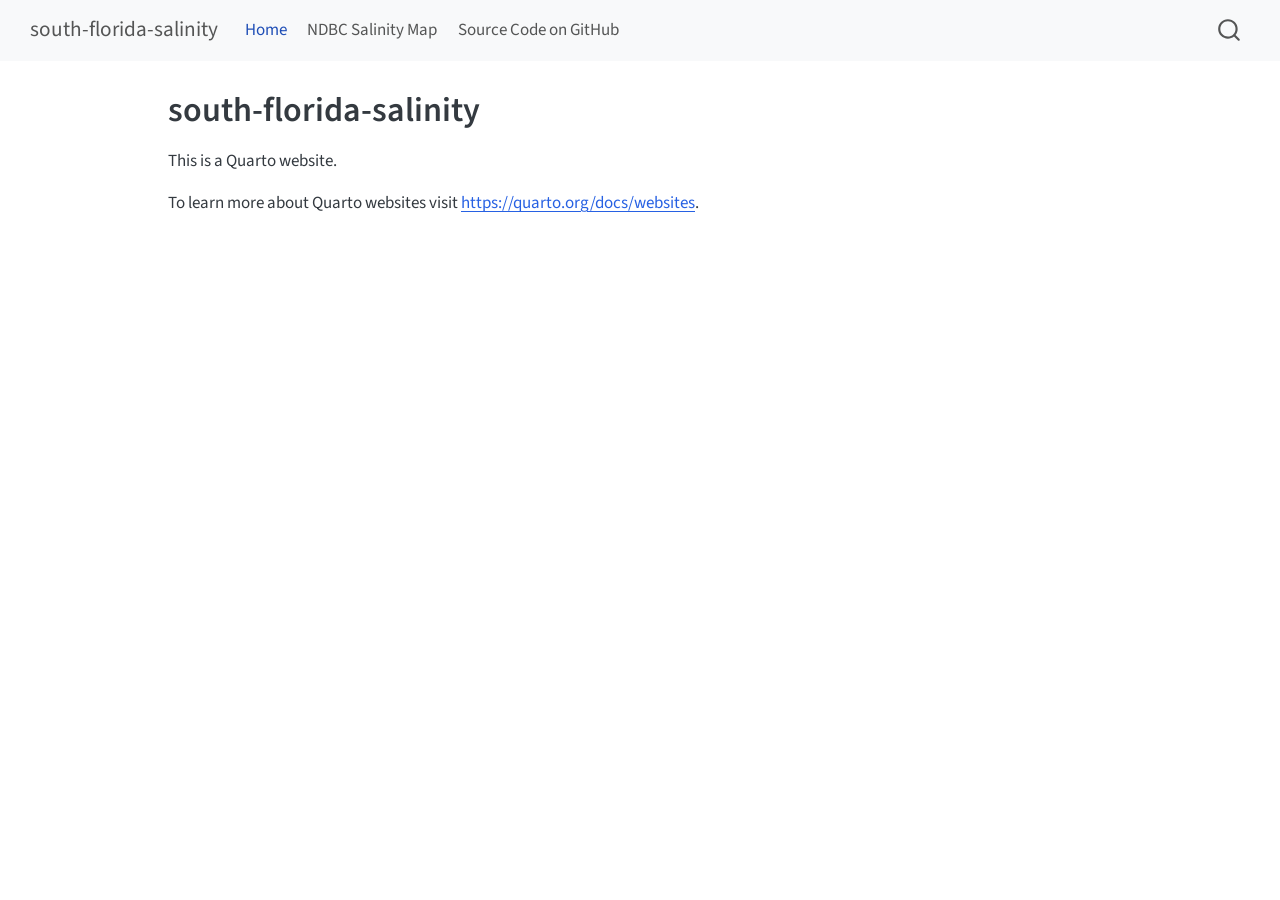
==== index.html @ 6c3542eb "Built site for gh-pages" ====
<!DOCTYPE html>
<html xmlns="http://www.w3.org/1999/xhtml" lang="en" xml:lang="en"><head>

<meta charset="utf-8">
<meta name="generator" content="quarto-1.8.27">

<meta name="viewport" content="width=device-width, initial-scale=1.0, user-scalable=yes">


<title>south-florida-salinity</title>
<style>
code{white-space: pre-wrap;}
span.smallcaps{font-variant: small-caps;}
div.columns{display: flex; gap: min(4vw, 1.5em);}
div.column{flex: auto; overflow-x: auto;}
div.hanging-indent{margin-left: 1.5em; text-indent: -1.5em;}
ul.task-list{list-style: none;}
ul.task-list li input[type="checkbox"] {
  width: 0.8em;
  margin: 0 0.8em 0.2em -1em; /* quarto-specific, see https://github.com/quarto-dev/quarto-cli/issues/4556 */ 
  vertical-align: middle;
}
</style>


<script src="site_libs/quarto-nav/quarto-nav.js"></script>
<script src="site_libs/quarto-nav/headroom.min.js"></script>
<script src="site_libs/clipboard/clipboard.min.js"></script>
<script src="site_libs/quarto-search/autocomplete.umd.js"></script>
<script src="site_libs/quarto-search/fuse.min.js"></script>
<script src="site_libs/quarto-search/quarto-search.js"></script>
<meta name="quarto:offset" content="./">
<script src="site_libs/quarto-html/quarto.js" type="module"></script>
<script src="site_libs/quarto-html/tabsets/tabsets.js" type="module"></script>
<script src="site_libs/quarto-html/axe/axe-check.js" type="module"></script>
<script src="site_libs/quarto-html/popper.min.js"></script>
<script src="site_libs/quarto-html/tippy.umd.min.js"></script>
<script src="site_libs/quarto-html/anchor.min.js"></script>
<link href="site_libs/quarto-html/tippy.css" rel="stylesheet">
<link href="site_libs/quarto-html/quarto-syntax-highlighting-ed96de9b727972fe78a7b5d16c58bf87.css" rel="stylesheet" id="quarto-text-highlighting-styles">
<script src="site_libs/bootstrap/bootstrap.min.js"></script>
<link href="site_libs/bootstrap/bootstrap-icons.css" rel="stylesheet">
<link href="site_libs/bootstrap/bootstrap-fed2927b5d71da76dad1d9df0395c5a2.min.css" rel="stylesheet" append-hash="true" id="quarto-bootstrap" data-mode="light">
<script id="quarto-search-options" type="application/json">{
  "location": "navbar",
  "copy-button": false,
  "collapse-after": 3,
  "panel-placement": "end",
  "type": "overlay",
  "limit": 50,
  "keyboard-shortcut": [
    "f",
    "/",
    "s"
  ],
  "show-item-context": false,
  "language": {
    "search-no-results-text": "No results",
    "search-matching-documents-text": "matching documents",
    "search-copy-link-title": "Copy link to search",
    "search-hide-matches-text": "Hide additional matches",
    "search-more-match-text": "more match in this document",
    "search-more-matches-text": "more matches in this document",
    "search-clear-button-title": "Clear",
    "search-text-placeholder": "",
    "search-detached-cancel-button-title": "Cancel",
    "search-submit-button-title": "Submit",
    "search-label": "Search"
  }
}</script>


<link rel="stylesheet" href="styles.css">
</head>

<body class="nav-fixed quarto-light">

<div id="quarto-search-results"></div>
  <header id="quarto-header" class="headroom fixed-top">
    <nav class="navbar navbar-expand-lg " data-bs-theme="dark">
      <div class="navbar-container container-fluid">
      <div class="navbar-brand-container mx-auto">
    <a class="navbar-brand" href="./index.html">
    <span class="navbar-title">south-florida-salinity</span>
    </a>
  </div>
            <div id="quarto-search" class="" title="Search"></div>
          <button class="navbar-toggler" type="button" data-bs-toggle="collapse" data-bs-target="#navbarCollapse" aria-controls="navbarCollapse" role="menu" aria-expanded="false" aria-label="Toggle navigation" onclick="if (window.quartoToggleHeadroom) { window.quartoToggleHeadroom(); }">
  <span class="navbar-toggler-icon"></span>
</button>
          <div class="collapse navbar-collapse" id="navbarCollapse">
            <ul class="navbar-nav navbar-nav-scroll me-auto">
  <li class="nav-item">
    <a class="nav-link active" href="./index.html" aria-current="page"> 
<span class="menu-text">Home</span></a>
  </li>  
  <li class="nav-item">
    <a class="nav-link" href="./ndbc_salinity_map.html"> 
<span class="menu-text">NDBC Salinity Map</span></a>
  </li>  
  <li class="nav-item">
    <a class="nav-link" href="https://github.com/usf-imars/south-florida-salinity"> 
<span class="menu-text">Source Code on GitHub</span></a>
  </li>  
</ul>
          </div> <!-- /navcollapse -->
            <div class="quarto-navbar-tools">
</div>
      </div> <!-- /container-fluid -->
    </nav>
</header>
<!-- content -->
<div id="quarto-content" class="quarto-container page-columns page-rows-contents page-layout-article page-navbar">
<!-- sidebar -->
<!-- margin-sidebar -->
    <div id="quarto-margin-sidebar" class="sidebar margin-sidebar zindex-bottom">
        
    </div>
<!-- main -->
<main class="content" id="quarto-document-content">

<header id="title-block-header" class="quarto-title-block default">
<div class="quarto-title">
<h1 class="title">south-florida-salinity</h1>
</div>



<div class="quarto-title-meta">

    
  
    
  </div>
  


</header>


<p>This is a Quarto website.</p>
<p>To learn more about Quarto websites visit <a href="https://quarto.org/docs/websites" class="uri">https://quarto.org/docs/websites</a>.</p>



</main> <!-- /main -->
<script id="quarto-html-after-body" type="application/javascript">
  window.document.addEventListener("DOMContentLoaded", function (event) {
    const icon = "";
    const anchorJS = new window.AnchorJS();
    anchorJS.options = {
      placement: 'right',
      icon: icon
    };
    anchorJS.add('.anchored');
    const isCodeAnnotation = (el) => {
      for (const clz of el.classList) {
        if (clz.startsWith('code-annotation-')) {                     
          return true;
        }
      }
      return false;
    }
    const onCopySuccess = function(e) {
      // button target
      const button = e.trigger;
      // don't keep focus
      button.blur();
      // flash "checked"
      button.classList.add('code-copy-button-checked');
      var currentTitle = button.getAttribute("title");
      button.setAttribute("title", "Copied!");
      let tooltip;
      if (window.bootstrap) {
        button.setAttribute("data-bs-toggle", "tooltip");
        button.setAttribute("data-bs-placement", "left");
        button.setAttribute("data-bs-title", "Copied!");
        tooltip = new bootstrap.Tooltip(button, 
          { trigger: "manual", 
            customClass: "code-copy-button-tooltip",
            offset: [0, -8]});
        tooltip.show();    
      }
      setTimeout(function() {
        if (tooltip) {
          tooltip.hide();
          button.removeAttribute("data-bs-title");
          button.removeAttribute("data-bs-toggle");
          button.removeAttribute("data-bs-placement");
        }
        button.setAttribute("title", currentTitle);
        button.classList.remove('code-copy-button-checked');
      }, 1000);
      // clear code selection
      e.clearSelection();
    }
    const getTextToCopy = function(trigger) {
      const outerScaffold = trigger.parentElement.cloneNode(true);
      const codeEl = outerScaffold.querySelector('code');
      for (const childEl of codeEl.children) {
        if (isCodeAnnotation(childEl)) {
          childEl.remove();
        }
      }
      return codeEl.innerText;
    }
    const clipboard = new window.ClipboardJS('.code-copy-button:not([data-in-quarto-modal])', {
      text: getTextToCopy
    });
    clipboard.on('success', onCopySuccess);
    if (window.document.getElementById('quarto-embedded-source-code-modal')) {
      const clipboardModal = new window.ClipboardJS('.code-copy-button[data-in-quarto-modal]', {
        text: getTextToCopy,
        container: window.document.getElementById('quarto-embedded-source-code-modal')
      });
      clipboardModal.on('success', onCopySuccess);
    }
      var localhostRegex = new RegExp(/^(?:http|https):\/\/localhost\:?[0-9]*\//);
      var mailtoRegex = new RegExp(/^mailto:/);
        var filterRegex = new RegExp('/' + window.location.host + '/');
      var isInternal = (href) => {
          return filterRegex.test(href) || localhostRegex.test(href) || mailtoRegex.test(href);
      }
      // Inspect non-navigation links and adorn them if external
     var links = window.document.querySelectorAll('a[href]:not(.nav-link):not(.navbar-brand):not(.toc-action):not(.sidebar-link):not(.sidebar-item-toggle):not(.pagination-link):not(.no-external):not([aria-hidden]):not(.dropdown-item):not(.quarto-navigation-tool):not(.about-link)');
      for (var i=0; i<links.length; i++) {
        const link = links[i];
        if (!isInternal(link.href)) {
          // undo the damage that might have been done by quarto-nav.js in the case of
          // links that we want to consider external
          if (link.dataset.originalHref !== undefined) {
            link.href = link.dataset.originalHref;
          }
        }
      }
    function tippyHover(el, contentFn, onTriggerFn, onUntriggerFn) {
      const config = {
        allowHTML: true,
        maxWidth: 500,
        delay: 100,
        arrow: false,
        appendTo: function(el) {
            return el.parentElement;
        },
        interactive: true,
        interactiveBorder: 10,
        theme: 'quarto',
        placement: 'bottom-start',
      };
      if (contentFn) {
        config.content = contentFn;
      }
      if (onTriggerFn) {
        config.onTrigger = onTriggerFn;
      }
      if (onUntriggerFn) {
        config.onUntrigger = onUntriggerFn;
      }
      window.tippy(el, config); 
    }
    const noterefs = window.document.querySelectorAll('a[role="doc-noteref"]');
    for (var i=0; i<noterefs.length; i++) {
      const ref = noterefs[i];
      tippyHover(ref, function() {
        // use id or data attribute instead here
        let href = ref.getAttribute('data-footnote-href') || ref.getAttribute('href');
        try { href = new URL(href).hash; } catch {}
        const id = href.replace(/^#\/?/, "");
        const note = window.document.getElementById(id);
        if (note) {
          return note.innerHTML;
        } else {
          return "";
        }
      });
    }
    const xrefs = window.document.querySelectorAll('a.quarto-xref');
    const processXRef = (id, note) => {
      // Strip column container classes
      const stripColumnClz = (el) => {
        el.classList.remove("page-full", "page-columns");
        if (el.children) {
          for (const child of el.children) {
            stripColumnClz(child);
          }
        }
      }
      stripColumnClz(note)
      if (id === null || id.startsWith('sec-')) {
        // Special case sections, only their first couple elements
        const container = document.createElement("div");
        if (note.children && note.children.length > 2) {
          container.appendChild(note.children[0].cloneNode(true));
          for (let i = 1; i < note.children.length; i++) {
            const child = note.children[i];
            if (child.tagName === "P" && child.innerText === "") {
              continue;
            } else {
              container.appendChild(child.cloneNode(true));
              break;
            }
          }
          if (window.Quarto?.typesetMath) {
            window.Quarto.typesetMath(container);
          }
          return container.innerHTML
        } else {
          if (window.Quarto?.typesetMath) {
            window.Quarto.typesetMath(note);
          }
          return note.innerHTML;
        }
      } else {
        // Remove any anchor links if they are present
        const anchorLink = note.querySelector('a.anchorjs-link');
        if (anchorLink) {
          anchorLink.remove();
        }
        if (window.Quarto?.typesetMath) {
          window.Quarto.typesetMath(note);
        }
        if (note.classList.contains("callout")) {
          return note.outerHTML;
        } else {
          return note.innerHTML;
        }
      }
    }
    for (var i=0; i<xrefs.length; i++) {
      const xref = xrefs[i];
      tippyHover(xref, undefined, function(instance) {
        instance.disable();
        let url = xref.getAttribute('href');
        let hash = undefined; 
        if (url.startsWith('#')) {
          hash = url;
        } else {
          try { hash = new URL(url).hash; } catch {}
        }
        if (hash) {
          const id = hash.replace(/^#\/?/, "");
          const note = window.document.getElementById(id);
          if (note !== null) {
            try {
              const html = processXRef(id, note.cloneNode(true));
              instance.setContent(html);
            } finally {
              instance.enable();
              instance.show();
            }
          } else {
            // See if we can fetch this
            fetch(url.split('#')[0])
            .then(res => res.text())
            .then(html => {
              const parser = new DOMParser();
              const htmlDoc = parser.parseFromString(html, "text/html");
              const note = htmlDoc.getElementById(id);
              if (note !== null) {
                const html = processXRef(id, note);
                instance.setContent(html);
              } 
            }).finally(() => {
              instance.enable();
              instance.show();
            });
          }
        } else {
          // See if we can fetch a full url (with no hash to target)
          // This is a special case and we should probably do some content thinning / targeting
          fetch(url)
          .then(res => res.text())
          .then(html => {
            const parser = new DOMParser();
            const htmlDoc = parser.parseFromString(html, "text/html");
            const note = htmlDoc.querySelector('main.content');
            if (note !== null) {
              // This should only happen for chapter cross references
              // (since there is no id in the URL)
              // remove the first header
              if (note.children.length > 0 && note.children[0].tagName === "HEADER") {
                note.children[0].remove();
              }
              const html = processXRef(null, note);
              instance.setContent(html);
            } 
          }).finally(() => {
            instance.enable();
            instance.show();
          });
        }
      }, function(instance) {
      });
    }
        let selectedAnnoteEl;
        const selectorForAnnotation = ( cell, annotation) => {
          let cellAttr = 'data-code-cell="' + cell + '"';
          let lineAttr = 'data-code-annotation="' +  annotation + '"';
          const selector = 'span[' + cellAttr + '][' + lineAttr + ']';
          return selector;
        }
        const selectCodeLines = (annoteEl) => {
          const doc = window.document;
          const targetCell = annoteEl.getAttribute("data-target-cell");
          const targetAnnotation = annoteEl.getAttribute("data-target-annotation");
          const annoteSpan = window.document.querySelector(selectorForAnnotation(targetCell, targetAnnotation));
          const lines = annoteSpan.getAttribute("data-code-lines").split(",");
          const lineIds = lines.map((line) => {
            return targetCell + "-" + line;
          })
          let top = null;
          let height = null;
          let parent = null;
          if (lineIds.length > 0) {
              //compute the position of the single el (top and bottom and make a div)
              const el = window.document.getElementById(lineIds[0]);
              top = el.offsetTop;
              height = el.offsetHeight;
              parent = el.parentElement.parentElement;
            if (lineIds.length > 1) {
              const lastEl = window.document.getElementById(lineIds[lineIds.length - 1]);
              const bottom = lastEl.offsetTop + lastEl.offsetHeight;
              height = bottom - top;
            }
            if (top !== null && height !== null && parent !== null) {
              // cook up a div (if necessary) and position it 
              let div = window.document.getElementById("code-annotation-line-highlight");
              if (div === null) {
                div = window.document.createElement("div");
                div.setAttribute("id", "code-annotation-line-highlight");
                div.style.position = 'absolute';
                parent.appendChild(div);
              }
              div.style.top = top - 2 + "px";
              div.style.height = height + 4 + "px";
              div.style.left = 0;
              let gutterDiv = window.document.getElementById("code-annotation-line-highlight-gutter");
              if (gutterDiv === null) {
                gutterDiv = window.document.createElement("div");
                gutterDiv.setAttribute("id", "code-annotation-line-highlight-gutter");
                gutterDiv.style.position = 'absolute';
                const codeCell = window.document.getElementById(targetCell);
                const gutter = codeCell.querySelector('.code-annotation-gutter');
                gutter.appendChild(gutterDiv);
              }
              gutterDiv.style.top = top - 2 + "px";
              gutterDiv.style.height = height + 4 + "px";
            }
            selectedAnnoteEl = annoteEl;
          }
        };
        const unselectCodeLines = () => {
          const elementsIds = ["code-annotation-line-highlight", "code-annotation-line-highlight-gutter"];
          elementsIds.forEach((elId) => {
            const div = window.document.getElementById(elId);
            if (div) {
              div.remove();
            }
          });
          selectedAnnoteEl = undefined;
        };
          // Handle positioning of the toggle
      window.addEventListener(
        "resize",
        throttle(() => {
          elRect = undefined;
          if (selectedAnnoteEl) {
            selectCodeLines(selectedAnnoteEl);
          }
        }, 10)
      );
      function throttle(fn, ms) {
      let throttle = false;
      let timer;
        return (...args) => {
          if(!throttle) { // first call gets through
              fn.apply(this, args);
              throttle = true;
          } else { // all the others get throttled
              if(timer) clearTimeout(timer); // cancel #2
              timer = setTimeout(() => {
                fn.apply(this, args);
                timer = throttle = false;
              }, ms);
          }
        };
      }
        // Attach click handler to the DT
        const annoteDls = window.document.querySelectorAll('dt[data-target-cell]');
        for (const annoteDlNode of annoteDls) {
          annoteDlNode.addEventListener('click', (event) => {
            const clickedEl = event.target;
            if (clickedEl !== selectedAnnoteEl) {
              unselectCodeLines();
              const activeEl = window.document.querySelector('dt[data-target-cell].code-annotation-active');
              if (activeEl) {
                activeEl.classList.remove('code-annotation-active');
              }
              selectCodeLines(clickedEl);
              clickedEl.classList.add('code-annotation-active');
            } else {
              // Unselect the line
              unselectCodeLines();
              clickedEl.classList.remove('code-annotation-active');
            }
          });
        }
    const findCites = (el) => {
      const parentEl = el.parentElement;
      if (parentEl) {
        const cites = parentEl.dataset.cites;
        if (cites) {
          return {
            el,
            cites: cites.split(' ')
          };
        } else {
          return findCites(el.parentElement)
        }
      } else {
        return undefined;
      }
    };
    var bibliorefs = window.document.querySelectorAll('a[role="doc-biblioref"]');
    for (var i=0; i<bibliorefs.length; i++) {
      const ref = bibliorefs[i];
      const citeInfo = findCites(ref);
      if (citeInfo) {
        tippyHover(citeInfo.el, function() {
          var popup = window.document.createElement('div');
          citeInfo.cites.forEach(function(cite) {
            var citeDiv = window.document.createElement('div');
            citeDiv.classList.add('hanging-indent');
            citeDiv.classList.add('csl-entry');
            var biblioDiv = window.document.getElementById('ref-' + cite);
            if (biblioDiv) {
              citeDiv.innerHTML = biblioDiv.innerHTML;
            }
            popup.appendChild(citeDiv);
          });
          return popup.innerHTML;
        });
      }
    }
  });
  </script>
</div> <!-- /content -->




</body></html>
---- site_libs/quarto-html/tippy.css ----
.tippy-box[data-animation=fade][data-state=hidden]{opacity:0}[data-tippy-root]{max-width:calc(100vw - 10px)}.tippy-box{position:relative;background-color:#333;color:#fff;border-radius:4px;font-size:14px;line-height:1.4;white-space:normal;outline:0;transition-property:transform,visibility,opacity}.tippy-box[data-placement^=top]>.tippy-arrow{bottom:0}.tippy-box[data-placement^=top]>.tippy-arrow:before{bottom:-7px;left:0;border-width:8px 8px 0;border-top-color:initial;transform-origin:center top}.tippy-box[data-placement^=bottom]>.tippy-arrow{top:0}.tippy-box[data-placement^=bottom]>.tippy-arrow:before{top:-7px;left:0;border-width:0 8px 8px;border-bottom-color:initial;transform-origin:center bottom}.tippy-box[data-placement^=left]>.tippy-arrow{right:0}.tippy-box[data-placement^=left]>.tippy-arrow:before{border-width:8px 0 8px 8px;border-left-color:initial;right:-7px;transform-origin:center left}.tippy-box[data-placement^=right]>.tippy-arrow{left:0}.tippy-box[data-placement^=right]>.tippy-arrow:before{left:-7px;border-width:8px 8px 8px 0;border-right-color:initial;transform-origin:center right}.tippy-box[data-inertia][data-state=visible]{transition-timing-function:cubic-bezier(.54,1.5,.38,1.11)}.tippy-arrow{width:16px;height:16px;color:#333}.tippy-arrow:before{content:"";position:absolute;border-color:transparent;border-style:solid}.tippy-content{position:relative;padding:5px 9px;z-index:1}
---- site_libs/quarto-html/quarto-syntax-highlighting-ed96de9b727972fe78a7b5d16c58bf87.css ----
/* quarto syntax highlight colors */
:root {
  --quarto-hl-ot-color: #003B4F;
  --quarto-hl-at-color: #657422;
  --quarto-hl-ss-color: #20794D;
  --quarto-hl-an-color: #5E5E5E;
  --quarto-hl-fu-color: #4758AB;
  --quarto-hl-st-color: #20794D;
  --quarto-hl-cf-color: #003B4F;
  --quarto-hl-op-color: #5E5E5E;
  --quarto-hl-er-color: #AD0000;
  --quarto-hl-bn-color: #AD0000;
  --quarto-hl-al-color: #AD0000;
  --quarto-hl-va-color: #111111;
  --quarto-hl-bu-color: inherit;
  --quarto-hl-ex-color: inherit;
  --quarto-hl-pp-color: #AD0000;
  --quarto-hl-in-color: #5E5E5E;
  --quarto-hl-vs-color: #20794D;
  --quarto-hl-wa-color: #5E5E5E;
  --quarto-hl-do-color: #5E5E5E;
  --quarto-hl-im-color: #00769E;
  --quarto-hl-ch-color: #20794D;
  --quarto-hl-dt-color: #AD0000;
  --quarto-hl-fl-color: #AD0000;
  --quarto-hl-co-color: #5E5E5E;
  --quarto-hl-cv-color: #5E5E5E;
  --quarto-hl-cn-color: #8f5902;
  --quarto-hl-sc-color: #5E5E5E;
  --quarto-hl-dv-color: #AD0000;
  --quarto-hl-kw-color: #003B4F;
}

/* other quarto variables */
:root {
  --quarto-font-monospace: SFMono-Regular, Menlo, Monaco, Consolas, "Liberation Mono", "Courier New", monospace;
}

/* syntax highlight based on Pandoc's rules */
pre > code.sourceCode > span {
  color: #003B4F;
}

code.sourceCode > span {
  color: #003B4F;
}

div.sourceCode,
div.sourceCode pre.sourceCode {
  color: #003B4F;
}

/* Normal */
code span {
  color: #003B4F;
}

/* Alert */
code span.al {
  color: #AD0000;
  font-style: inherit;
}

/* Annotation */
code span.an {
  color: #5E5E5E;
  font-style: inherit;
}

/* Attribute */
code span.at {
  color: #657422;
  font-style: inherit;
}

/* BaseN */
code span.bn {
  color: #AD0000;
  font-style: inherit;
}

/* BuiltIn */
code span.bu {
  font-style: inherit;
}

/* ControlFlow */
code span.cf {
  color: #003B4F;
  font-weight: bold;
  font-style: inherit;
}

/* Char */
code span.ch {
  color: #20794D;
  font-style: inherit;
}

/* Constant */
code span.cn {
  color: #8f5902;
  font-style: inherit;
}

/* Comment */
code span.co {
  color: #5E5E5E;
  font-style: inherit;
}

/* CommentVar */
code span.cv {
  color: #5E5E5E;
  font-style: italic;
}

/* Documentation */
code span.do {
  color: #5E5E5E;
  font-style: italic;
}

/* DataType */
code span.dt {
  color: #AD0000;
  font-style: inherit;
}

/* DecVal */
code span.dv {
  color: #AD0000;
  font-style: inherit;
}

/* Error */
code span.er {
  color: #AD0000;
  font-style: inherit;
}

/* Extension */
code span.ex {
  font-style: inherit;
}

/* Float */
code span.fl {
  color: #AD0000;
  font-style: inherit;
}

/* Function */
code span.fu {
  color: #4758AB;
  font-style: inherit;
}

/* Import */
code span.im {
  color: #00769E;
  font-style: inherit;
}

/* Information */
code span.in {
  color: #5E5E5E;
  font-style: inherit;
}

/* Keyword */
code span.kw {
  color: #003B4F;
  font-weight: bold;
  font-style: inherit;
}

/* Operator */
code span.op {
  color: #5E5E5E;
  font-style: inherit;
}

/* Other */
code span.ot {
  color: #003B4F;
  font-style: inherit;
}

/* Preprocessor */
code span.pp {
  color: #AD0000;
  font-style: inherit;
}

/* SpecialChar */
code span.sc {
  color: #5E5E5E;
  font-style: inherit;
}

/* SpecialString */
code span.ss {
  color: #20794D;
  font-style: inherit;
}

/* String */
code span.st {
  color: #20794D;
  font-style: inherit;
}

/* Variable */
code span.va {
  color: #111111;
  font-style: inherit;
}

/* VerbatimString */
code span.vs {
  color: #20794D;
  font-style: inherit;
}

/* Warning */
code span.wa {
  color: #5E5E5E;
  font-style: italic;
}

.prevent-inlining {
  content: "</";
}

/*# sourceMappingURL=0920dd6d7437995b8cdf7429764427b1.css.map */
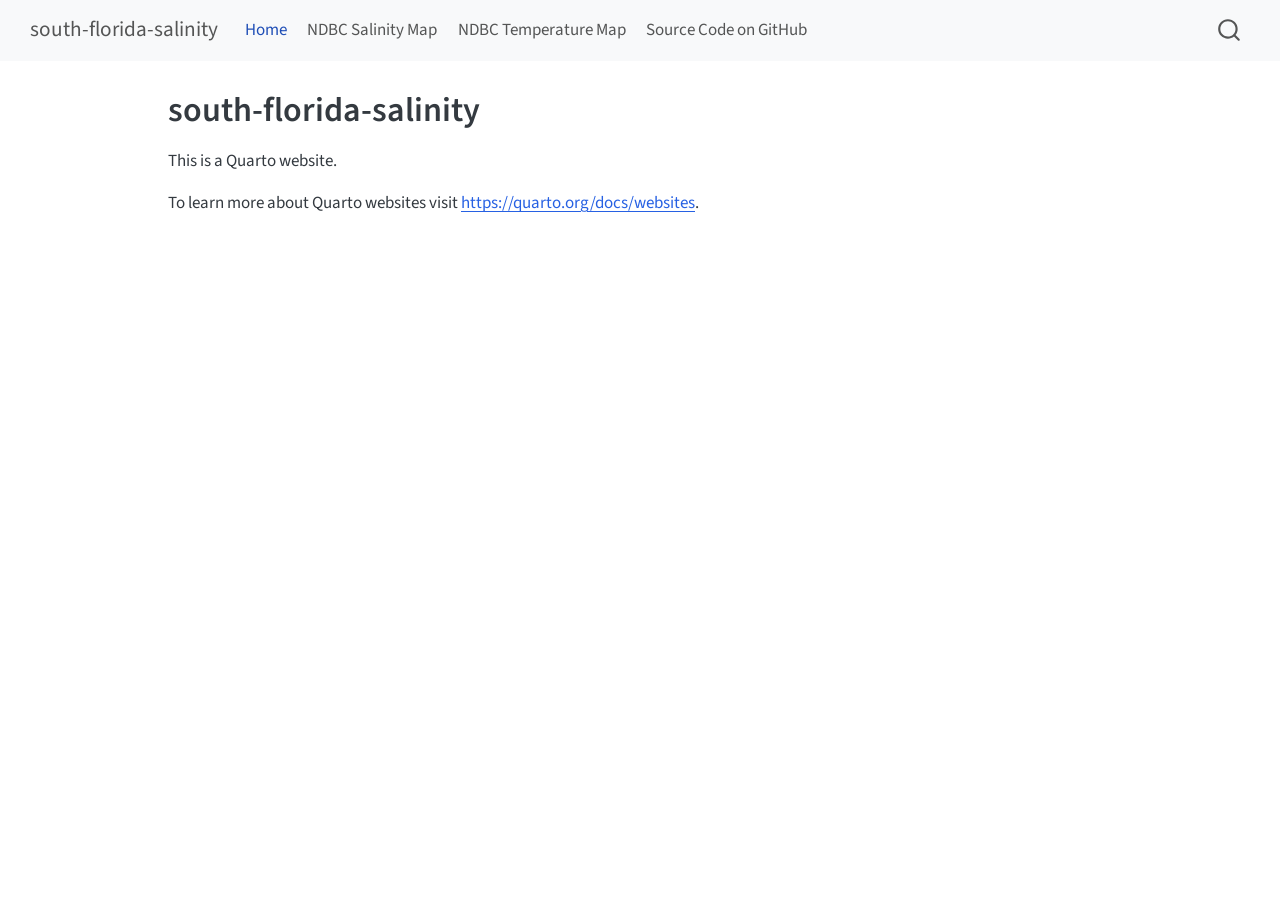
==== commit 3716575e: "Built site for gh-pages" ====
--- a/index.html
+++ b/index.html
@@ -99,6 +99,10 @@
 <span class="menu-text">NDBC Salinity Map</span></a>
   </li>  
   <li class="nav-item">
+    <a class="nav-link" href="./ndbc_temperature_map.html"> 
+<span class="menu-text">NDBC Temperature Map</span></a>
+  </li>  
+  <li class="nav-item">
     <a class="nav-link" href="https://github.com/usf-imars/south-florida-salinity"> 
 <span class="menu-text">Source Code on GitHub</span></a>
   </li>  
@@ -217,7 +221,7 @@
     }
       var localhostRegex = new RegExp(/^(?:http|https):\/\/localhost\:?[0-9]*\//);
       var mailtoRegex = new RegExp(/^mailto:/);
-        var filterRegex = new RegExp('/' + window.location.host + '/');
+        var filterRegex = new RegExp("https:\/\/USF-IMARS\.github\.io\/south-florida-salinity\/");
       var isInternal = (href) => {
           return filterRegex.test(href) || localhostRegex.test(href) || mailtoRegex.test(href);
       }
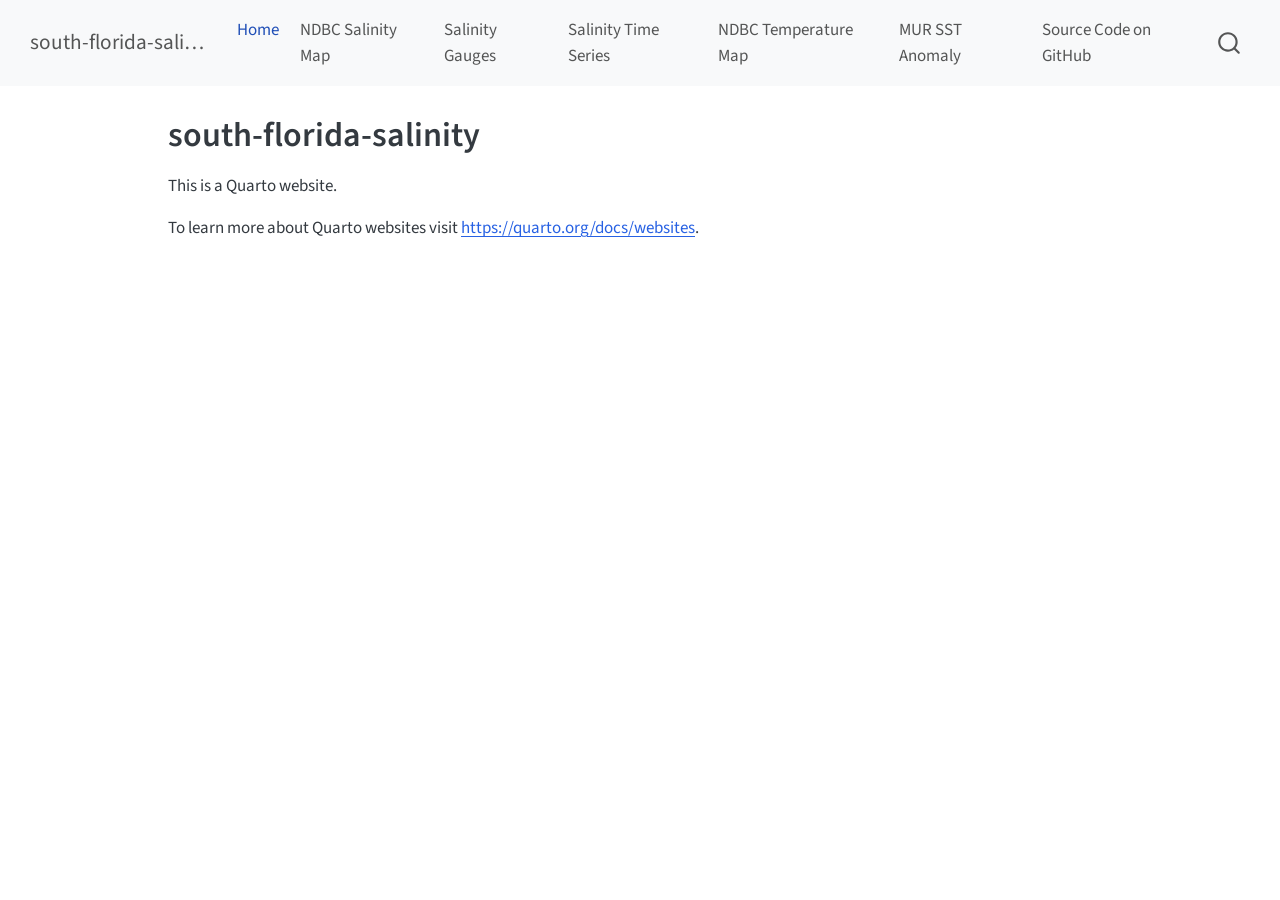
==== commit 7e47ec07: "Built site for gh-pages" ====
--- a/index.html
+++ b/index.html
@@ -99,8 +99,20 @@
 <span class="menu-text">NDBC Salinity Map</span></a>
   </li>  
   <li class="nav-item">
+    <a class="nav-link" href="./ndbc_salinity_gauges.html"> 
+<span class="menu-text">Salinity Gauges</span></a>
+  </li>  
+  <li class="nav-item">
+    <a class="nav-link" href="./ndbc_salinity_timeseries.html"> 
+<span class="menu-text">Salinity Time Series</span></a>
+  </li>  
+  <li class="nav-item">
     <a class="nav-link" href="./ndbc_temperature_map.html"> 
 <span class="menu-text">NDBC Temperature Map</span></a>
+  </li>  
+  <li class="nav-item">
+    <a class="nav-link" href="./mur_sst_anomaly_florida_keys.html"> 
+<span class="menu-text">MUR SST Anomaly</span></a>
   </li>  
   <li class="nav-item">
     <a class="nav-link" href="https://github.com/usf-imars/south-florida-salinity"> 
--- a/styles.css
+++ b/styles.css
@@ -0,0 +1,255 @@
+/* css styles */
+
+.mur-sst-row {
+  display: grid;
+  grid-template-columns: repeat(5, minmax(0, 1fr));
+  gap: 14px;
+  align-items: start;
+}
+
+.mur-sst-panel {
+  text-align: center;
+  min-width: 0;
+}
+
+.mur-sst-panel img,
+.mur-sst-anim-frame img {
+  width: 100%;
+  border: 1px solid #ccc;
+  border-radius: 4px;
+}
+
+.mur-sst-panel p {
+  font-size: 0.85em;
+  margin: 6px 0 0;
+}
+
+.mur-sst-anim {
+  max-width: 520px;
+  margin: 0 auto;
+}
+
+.mur-sst-anim-frame {
+  text-align: center;
+}
+
+.mur-sst-anim-controls {
+  display: flex;
+  flex-wrap: wrap;
+  gap: 8px;
+  justify-content: center;
+  align-items: center;
+  margin-top: 12px;
+}
+
+.mur-sst-anim-controls button {
+  min-width: 4.5rem;
+}
+
+.mur-sst-anim-label {
+  font-size: 0.9em;
+  min-width: 8rem;
+  text-align: center;
+}
+
+@media (max-width: 1100px) {
+  .mur-sst-row {
+    grid-template-columns: repeat(5, minmax(120px, 1fr));
+    overflow-x: auto;
+  }
+}
+
+.salinity-gauge-grid {
+  display: grid;
+  grid-template-columns: repeat(auto-fill, minmax(220px, 1fr));
+  gap: 16px;
+  margin: 1.5rem 0;
+}
+
+.salinity-gauge-card {
+  border: 1px solid #d9d9d9;
+  border-radius: 8px;
+  padding: 12px 14px 14px;
+  background: #fff;
+  box-shadow: 0 1px 2px rgba(0, 0, 0, 0.05);
+}
+
+.salinity-gauge-title {
+  font-weight: 600;
+  font-size: 0.95rem;
+  line-height: 1.2;
+}
+
+.salinity-gauge-subtitle {
+  color: #666;
+  font-size: 0.78rem;
+  margin-bottom: 10px;
+}
+
+.salinity-gauge-track {
+  position: relative;
+  height: 18px;
+  border-radius: 999px;
+  overflow: hidden;
+  background: #eee;
+}
+
+.salinity-gauge-zone {
+  position: absolute;
+  top: 0;
+  bottom: 0;
+}
+
+.salinity-gauge-zone-low {
+  left: 0;
+  width: var(--low-end);
+  background: #67a9cf;
+}
+
+.salinity-gauge-zone-normal {
+  left: var(--low-end);
+  width: calc(var(--high-start) - var(--low-end));
+  background: #8fd19e;
+}
+
+.salinity-gauge-zone-high {
+  left: var(--high-start);
+  right: 0;
+  background: #ef8a62;
+}
+
+.salinity-gauge-threshold {
+  position: absolute;
+  top: -2px;
+  bottom: -2px;
+  width: 2px;
+  background: rgba(0, 0, 0, 0.35);
+  transform: translateX(-1px);
+}
+
+.salinity-gauge-threshold-low {
+  left: var(--low-end);
+}
+
+.salinity-gauge-threshold-high {
+  left: var(--high-start);
+}
+
+.salinity-gauge-marker {
+  position: absolute;
+  top: 50%;
+  width: 14px;
+  height: 14px;
+  margin-left: -7px;
+  margin-top: -7px;
+  border-radius: 50%;
+  border: 2px solid #222;
+  background: #fff;
+  box-shadow: 0 0 0 1px rgba(255, 255, 255, 0.8);
+  z-index: 2;
+}
+
+.salinity-gauge-marker-missing {
+  left: 50%;
+  background: #bbb;
+}
+
+.salinity-gauge-scale {
+  display: flex;
+  justify-content: space-between;
+  font-size: 0.72rem;
+  color: #666;
+  margin-top: 4px;
+}
+
+.salinity-gauge-value {
+  font-size: 1.35rem;
+  font-weight: 700;
+  margin-top: 8px;
+}
+
+.salinity-gauge-status {
+  display: inline-block;
+  margin-top: 4px;
+  padding: 2px 8px;
+  border-radius: 999px;
+  font-size: 0.78rem;
+  font-weight: 600;
+}
+
+.salinity-gauge-status-low {
+  background: #d1e5f0;
+  color: #2166ac;
+}
+
+.salinity-gauge-status-normal {
+  background: #e7f4ea;
+  color: #2d6a3d;
+}
+
+.salinity-gauge-status-high {
+  background: #fde0d5;
+  color: #b2182b;
+}
+
+.salinity-gauge-status-missing {
+  background: #eee;
+  color: #666;
+}
+
+.salinity-gauge-time {
+  margin-top: 6px;
+  font-size: 0.72rem;
+  color: #777;
+}
+
+.salinity-gauge-legend {
+  display: flex;
+  flex-wrap: wrap;
+  gap: 12px 20px;
+  margin: 0.75rem 0 0;
+}
+
+.salinity-gauge-legend-item {
+  display: flex;
+  align-items: center;
+  gap: 8px;
+  font-size: 0.9rem;
+}
+
+.salinity-gauge-legend-swatch {
+  display: inline-block;
+  width: 28px;
+  height: 12px;
+  border-radius: 999px;
+}
+
+.grafana-ts-grid {
+  display: grid;
+  grid-template-columns: 1fr;
+  gap: 24px;
+  margin: 1.5rem 0;
+}
+
+.grafana-ts-card {
+  border: 1px solid #d9d9d9;
+  border-radius: 8px;
+  padding: 14px 16px 16px;
+  background: #fff;
+  box-shadow: 0 1px 2px rgba(0, 0, 0, 0.05);
+}
+
+.grafana-ts-title {
+  font-weight: 600;
+  margin-bottom: 8px;
+}
+
+.grafana-ts-links {
+  margin-bottom: 8px;
+  font-size: 0.85rem;
+}
+
+.grafana-ts-empty {
+  color: #666;
+  margin: 0.5rem 0 0.75rem;
+}
